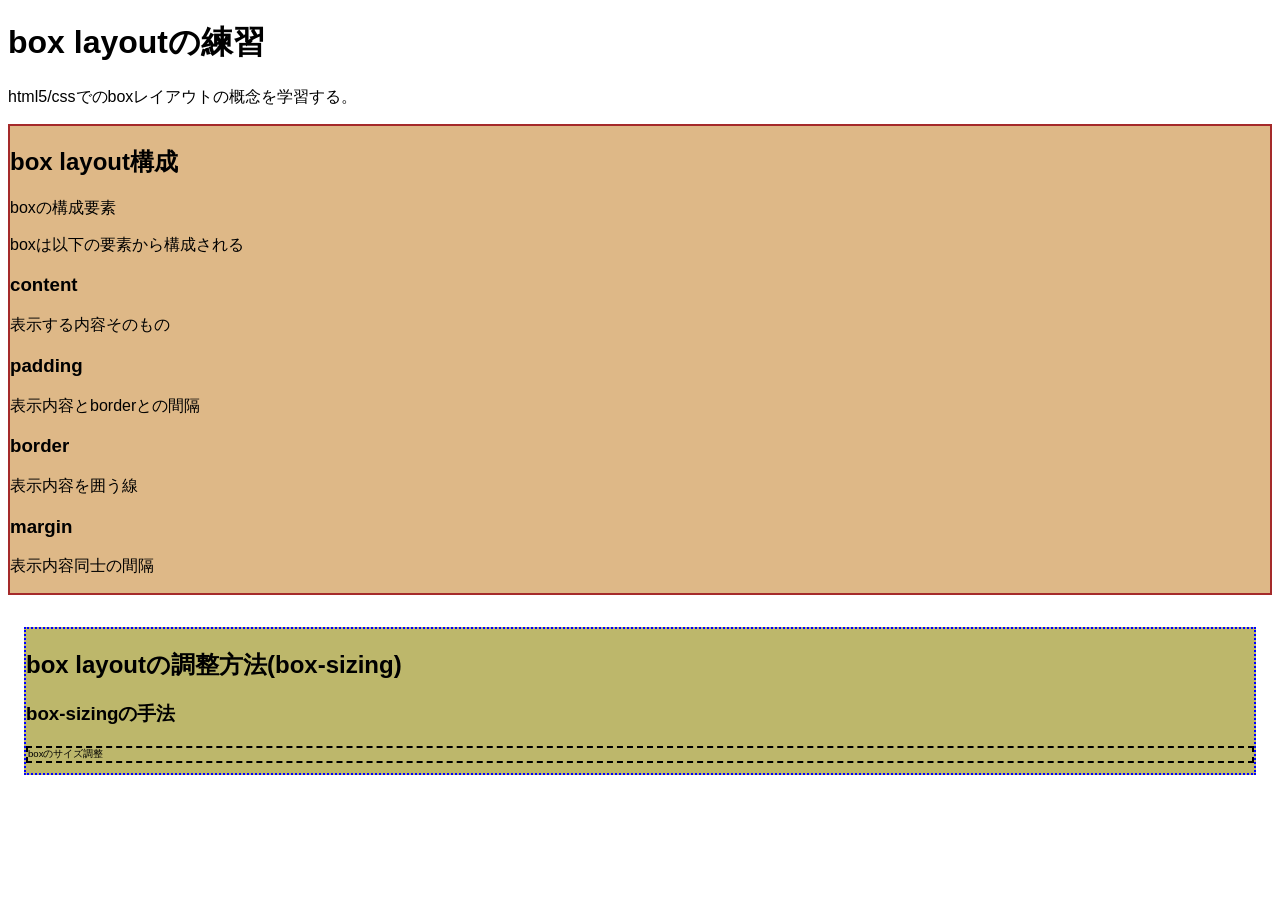
==== css/ex3/index.html @ 41f769a1 "2021/09/10 CSSboxレイアウト演習" ====
<!DOCTYPE html>
<html lang="ja">
<head>
    <meta charset="UTF-8">
    <meta http-equiv="X-UA-Compatible" content="IE=edge">
    <meta name="viewport" content="width=device-width, initial-scale=1.0">
    <!-- font-family : GoogleFonts : Hina Mincho & Kosugi -->
    <link rel="preconnect" href="https://fonts.googleapis.com">
    <link rel="preconnect" href="https://fonts.gstatic.com" crossorigin>
    <link href="https://fonts.googleapis.com/css2?family=Hina+Mincho&family=Kosugi&display=swap" rel="stylesheet">
    <title>boxレイアウトの演習</title>
    <link rel="stylesheet" href="./css/style.css">
</head>
<body>
    <header>
        <h1>box layoutの練習</h1>
        <p>html5/cssでのboxレイアウトの概念を学習する。</p>
    </header>
    <main>
        <div class="test1">
            <h2>box layout構成</h2>
            <article>boxの構成要素</article>
            <p class="main-explain">boxは以下の要素から構成される</p>
            <h3>content</h3>
            <p class="sub-explain">表示する内容そのもの</p>
            <h3>padding</h3>
            <p class="sub-explain">表示内容とborderとの間隔</p>
            <h3>border</h3>
            <p class="sub-explain">表示内容を囲う線</p>
            <h3>margin</h3>
            <p class="sub-explain">表示内容同士の間隔</p>
        </div>
        <div class="modify-test2">
            <h2>box layoutの調整方法(box-sizing)</h2>
            <h3>box-sizingの手法</h3>
            <p class="sub-explain2">boxのサイズ調整</p>
        </div>
    </main>
</body>
</html>
---- css/ex3/css/style.css ----
@charset "utf-8";

/* *,*::before, *::after {
    border: solid slategrey 5px;
} */

html {
    /* font-family: 'Hina Mincho', serif; */
    font-family: 'Kosugi', sans-serif;
}

.test1{
    background-color: burlywood;
    border: solid 2px brown;
    width: auto;
    height: auto;
}

.modify-test2{
    margin:2rem 1rem 1rem;
    background-color: darkkhaki;
    border: dotted 2px blue;
    width: auto;
    height: auto;
}

.main-explain{

}

.sub-explain{
    font-family:font-family: 'Hina Mincho', serif;
}

.sub-explain2{
    font-family:font-family: 'Hina Mincho', serif;
    font-size: 0.6rem;
    box-sizing: border-box;
    border : dashed black 2px;
}
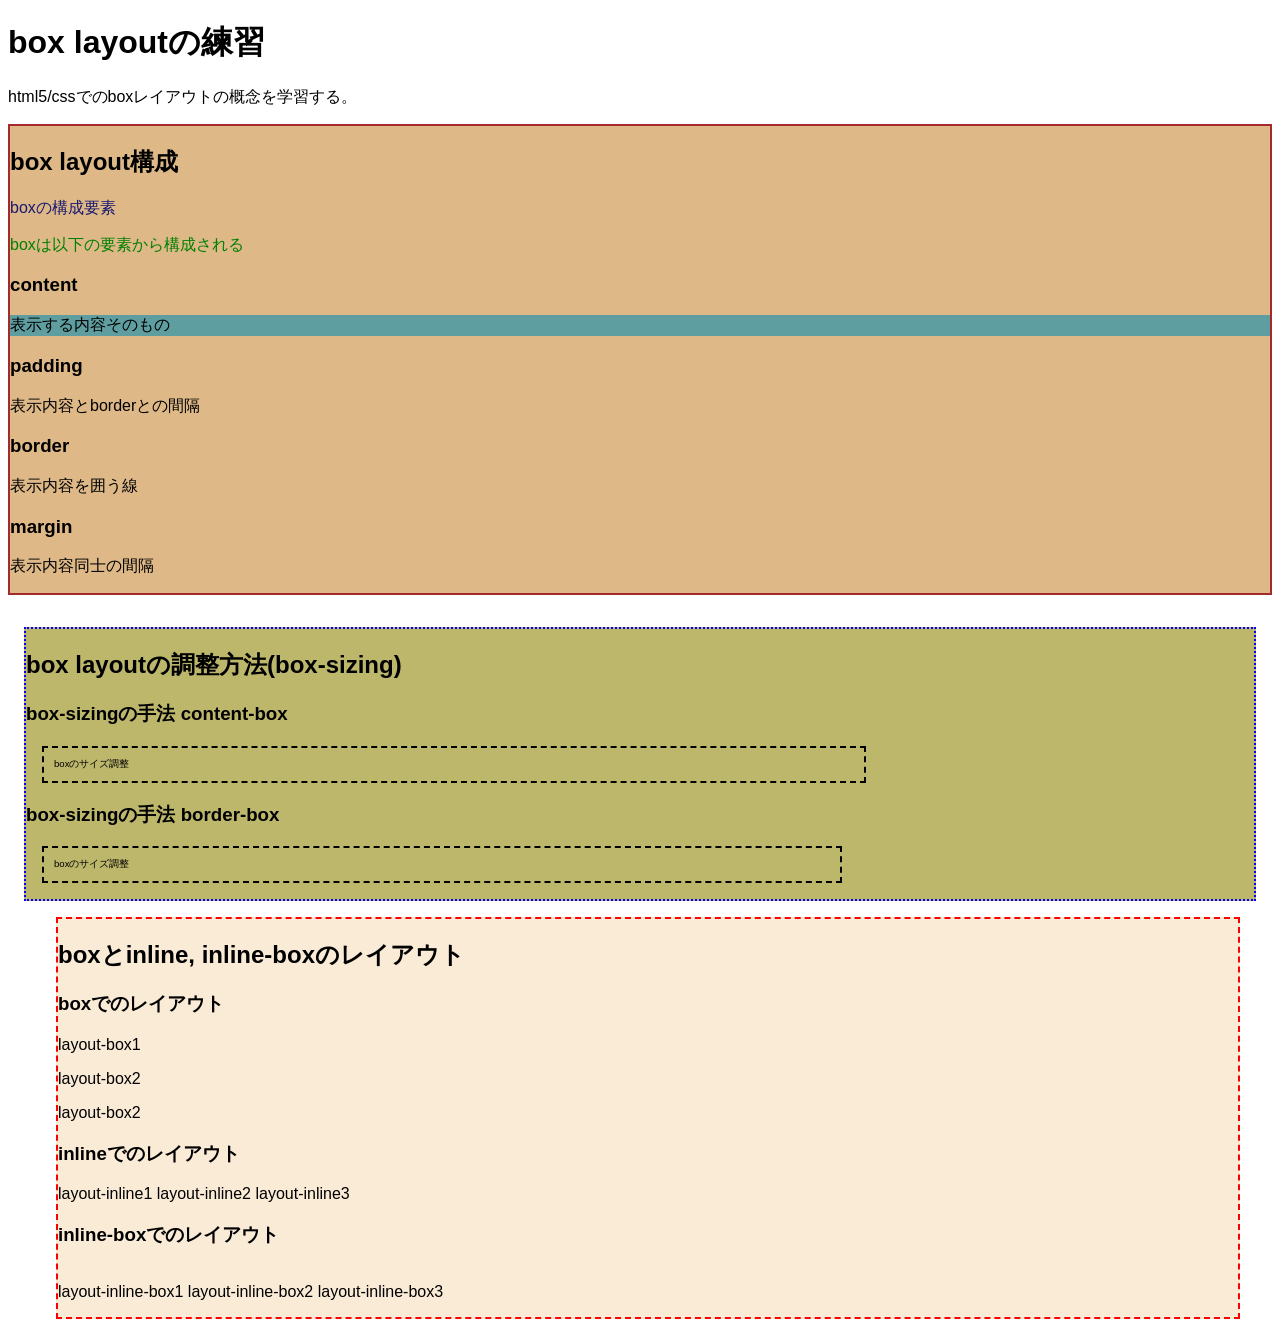
==== commit 2a58e488: "2021/09/13 CSS blockとinline, flexの演習" ====
--- a/css/ex3/index.html
+++ b/css/ex3/index.html
@@ -19,21 +19,40 @@
     <main>
         <div class="test1">
             <h2>box layout構成</h2>
-            <article>boxの構成要素</article>
-            <p class="main-explain">boxは以下の要素から構成される</p>
-            <h3>content</h3>
-            <p class="sub-explain">表示する内容そのもの</p>
-            <h3>padding</h3>
-            <p class="sub-explain">表示内容とborderとの間隔</p>
-            <h3>border</h3>
-            <p class="sub-explain">表示内容を囲う線</p>
-            <h3>margin</h3>
-            <p class="sub-explain">表示内容同士の間隔</p>
+            <article>
+                <p class="article-title">boxの構成要素</p>
+                <p class="main-explain">boxは以下の要素から構成される</p>
+                <h3>content</h3>
+                <p class="sub-explain-content">表示する内容そのもの</p>
+                <h3>padding</h3>
+                <p class="sub-explain">表示内容とborderとの間隔</p>
+                <h3>border</h3>
+                <p class="sub-explain">表示内容を囲う線</p>
+                <h3>margin</h3>
+                <p class="sub-explain">表示内容同士の間隔</p>
+            </article>
         </div>
         <div class="modify-test2">
             <h2>box layoutの調整方法(box-sizing)</h2>
-            <h3>box-sizingの手法</h3>
+            <h3>box-sizingの手法 content-box</h3>
             <p class="sub-explain2">boxのサイズ調整</p>
+            <h3>box-sizingの手法 border-box</h3>
+            <p class="sub-explain3">boxのサイズ調整</p>
+        </div>
+        <div class="modify-test3">
+            <h2>boxとinline, inline-boxのレイアウト</h2>
+            <h3>boxでのレイアウト</h3>
+            <p class="lbox">layout-box1</p>
+            <p class="lbox">layout-box2</p>
+            <p class="lbox">layout-box2</p>
+            <h3>inlineでのレイアウト</h3>
+            <p class="linline">layout-inline1</p>
+            <p class="linline">layout-inline2</p>
+            <p class="linline">layout-inline3</p>
+            <h3>inline-boxでのレイアウト</h3>
+            <p class="linlineb">layout-inline-box1</p>
+            <p class="linlineb">layout-inline-box2</p>
+            <p class="linlineb">layout-inline-box3</p>
         </div>
     </main>
 </body>
--- a/css/ex3/css/style.css
+++ b/css/ex3/css/style.css
@@ -23,18 +23,60 @@
     width: auto;
     height: auto;
 }
-
+.article-title{
+    font-style: bold;
+    color: midnightblue;
+}
 .main-explain{
-
+font-style: bold;
+color: green;
 }
 
 .sub-explain{
     font-family:font-family: 'Hina Mincho', serif;
 }
-
+.sub-explain-content {
+    background-color:cadetblue;
+}
+.sub-explain-padding {
+    padding
+}
 .sub-explain2{
     font-family:font-family: 'Hina Mincho', serif;
     font-size: 0.6rem;
+    width: 800px;
+    box-sizing: content-box;
+    border : dashed black 2px;
+    margin: 1rem;
+    padding: 10px;
+}
+
+.sub-explain3{
+    font-family:font-family: 'Hina Mincho', serif;
+    font-size: 0.6rem;
+    width: 800px;
     box-sizing: border-box;
     border : dashed black 2px;
+    margin: 1rem;
+    padding: 10px;
 }
+
+.modify-test3{
+    margin:1rem 2rem 1rem 3rem;
+    background-color: antiquewhite;
+    border: dashed 2px red;
+    width: auto;
+    height: auto;
+}
+
+.lbox{
+    display: block;
+}
+
+.linline{
+    display: inline;
+}
+
+.linlineb{
+    display: inline-block;
+}
